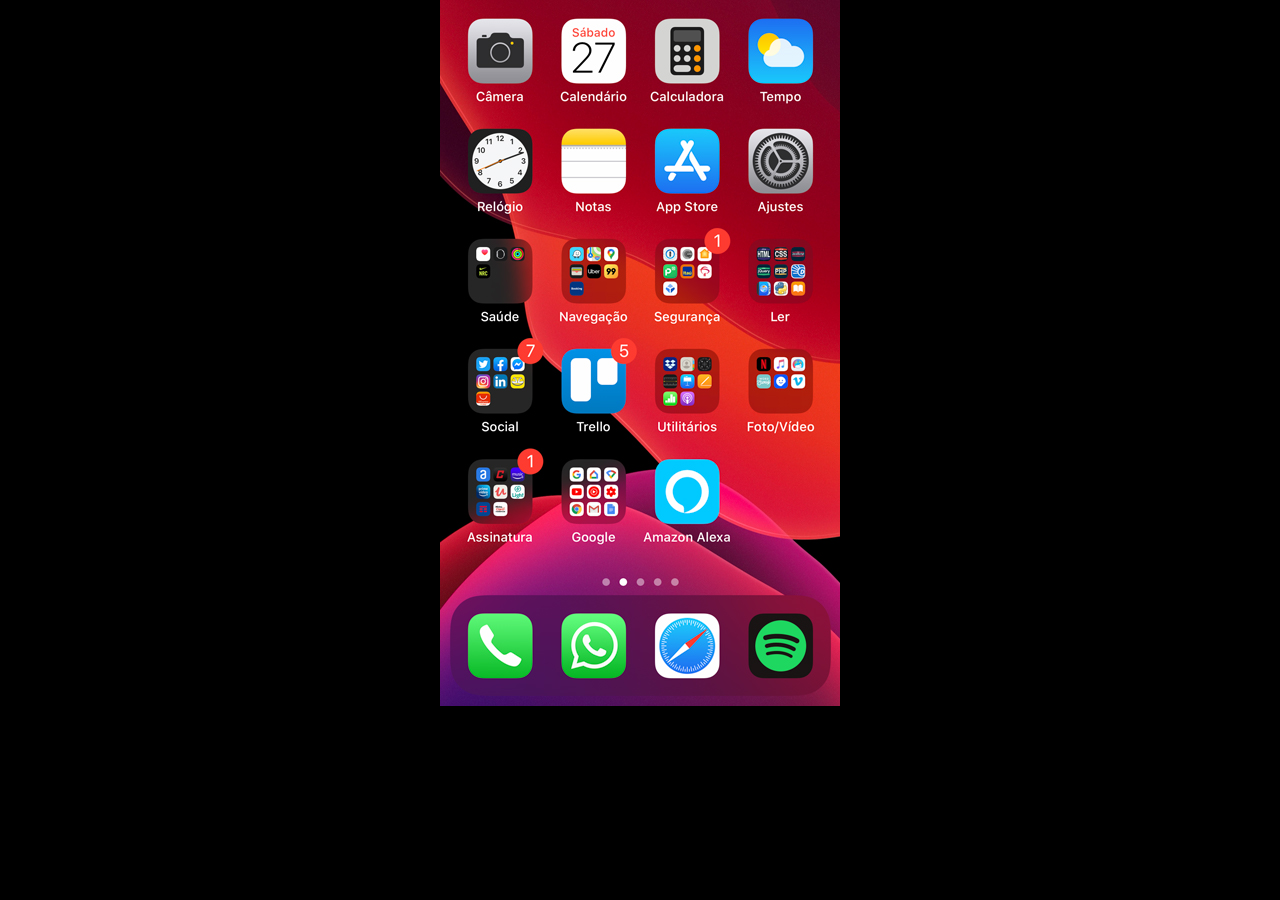
==== home.html @ e202a9b4 "a" ====
<!DOCTYPE html>
<html lang="pt-br">
<head>
    <meta charset="UTF-8">
    <meta http-equiv="X-UA-Compatible" content="IE=edge">
    <meta name="viewport" content="width=device-width, initial-scale=1.0">
    <style>
        *{
            margin: 0px;
            padding: 0px;
        }

        body {
            background: black url('imagens/tela-home.jpg') no-repeat top center;
            width: 100vh;
            height: 100vh;
        }
    </style>
    <title>home</title>
</head>
<body>
    
</body>
</html>
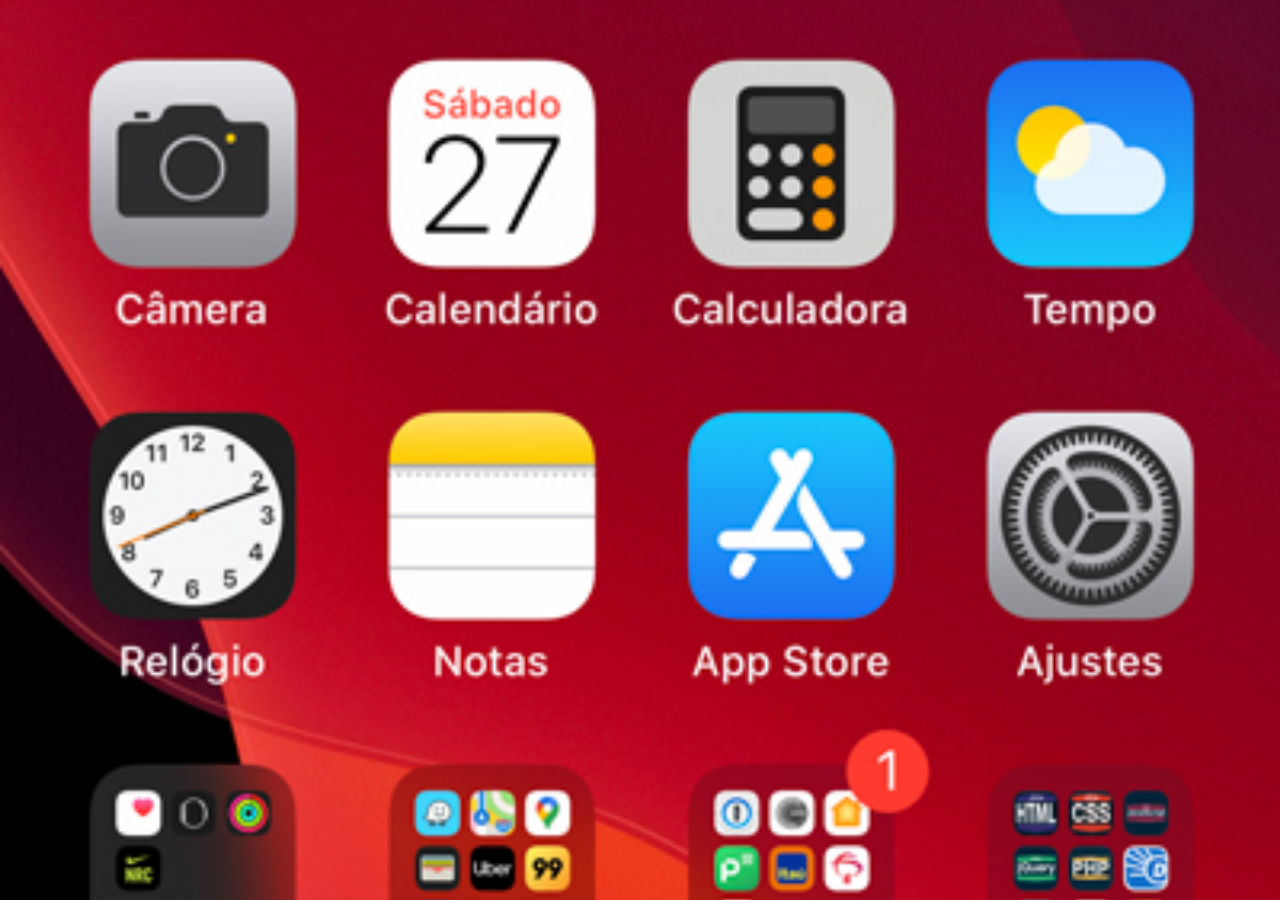
==== commit b9138d66: "home" ====
--- a/home.html
+++ b/home.html
@@ -12,8 +12,9 @@
 
         body {
             background: black url('imagens/tela-home.jpg') no-repeat top center;
-            width: 100vh;
+            width: 100vw;
             height: 100vh;
+            background-size: cover;
         }
     </style>
     <title>home</title>
